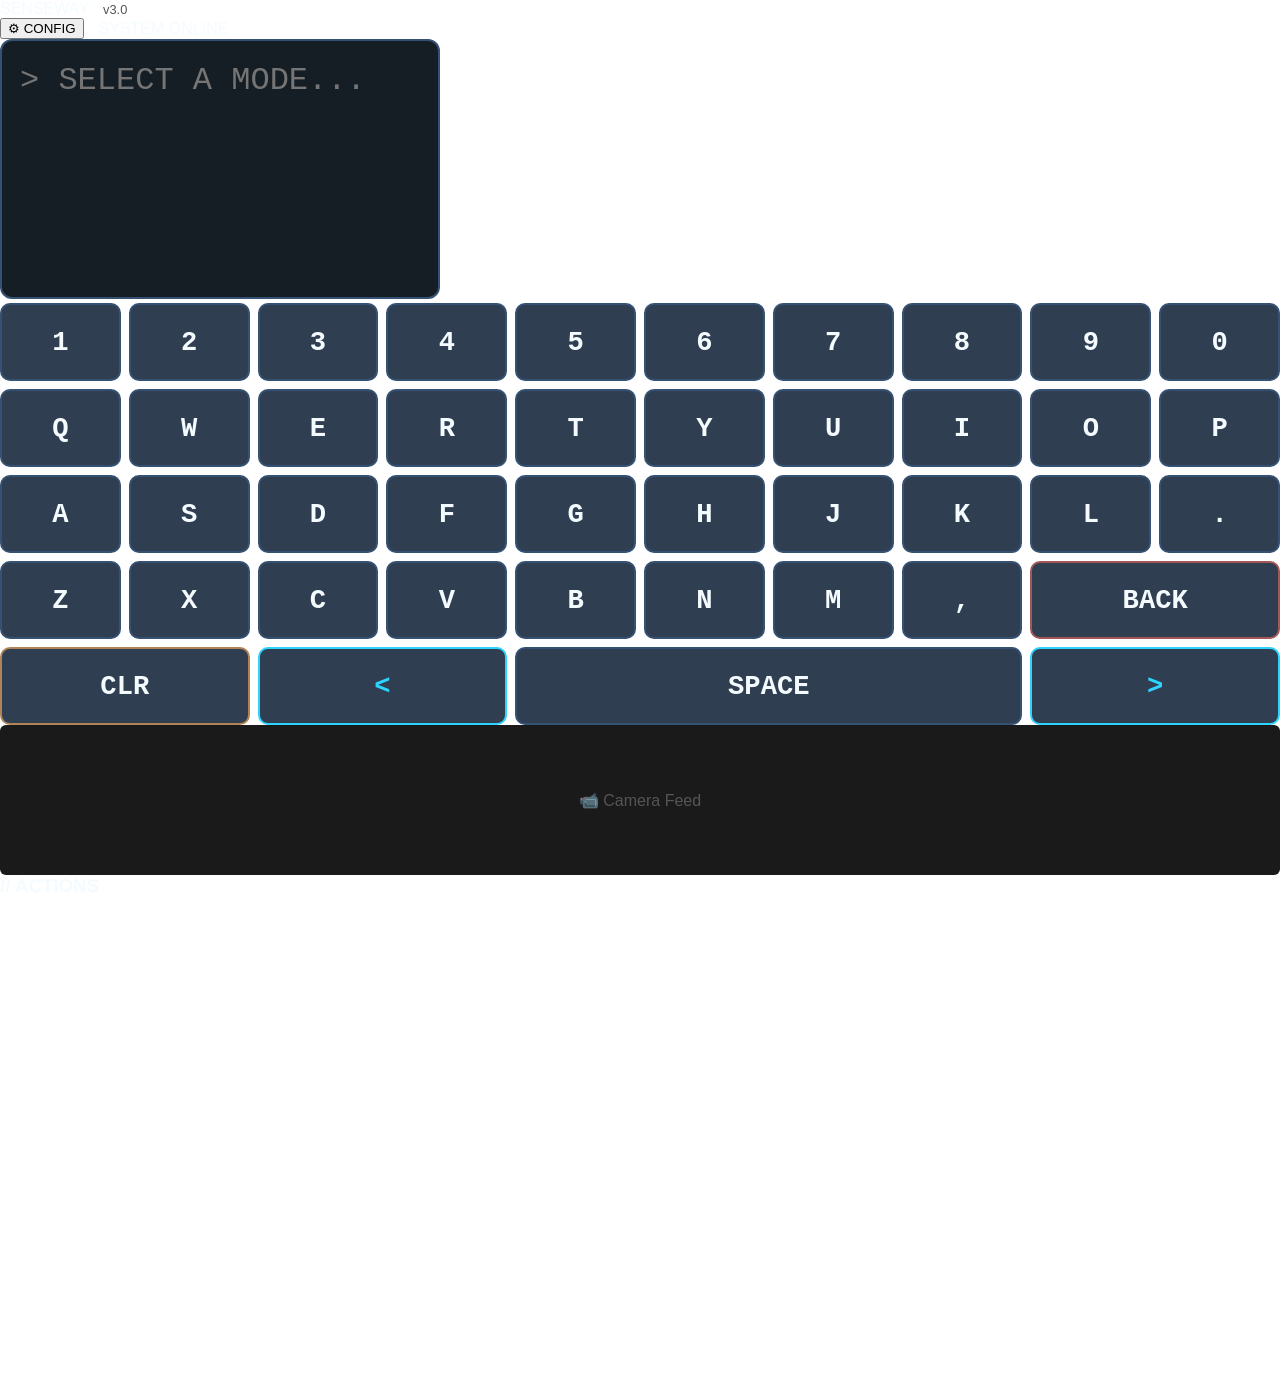
==== static/preview.html @ 3bdbf043 "Initial commit for OptiKinesis" ====
<!DOCTYPE html>
<html lang="en">

<head>
    <meta charset="UTF-8">
    <meta name="viewport" content="width=device-width, initial-scale=1.0">
    <title>SenseWay | Preview</title>
    <link href="https://fonts.googleapis.com/css2?family=Share+Tech+Mono&display=swap" rel="stylesheet">
    <link rel="stylesheet" href="styles.css">
</head>

<body>
    <div id="timer-overlay">5</div>
    <header>
        <div class="logo">SENSEWAY <span style="font-size:0.8rem; color:#555; margin-left:10px;">v3.0</span></div>
        <div style="display:flex; gap:15px; align-items:center;">
            <button id="settings-btn" aria-label="Open system configuration">⚙ CONFIG</button>
            <div class="status-badge" id="sys-status">
                <div class="dot"></div>SYSTEM ONLINE
            </div>
        </div>
    </header>
    <main>
        <div class="work-area">
            <textarea id="output-area" placeholder="> SELECT A MODE..." aria-label="Text input area"></textarea>
            <div id="keyboard" role="group" aria-label="On-screen keyboard">
                <div class="key" role="button" tabindex="0">1</div>
                <div class="key" role="button" tabindex="0">2</div>
                <div class="key" role="button" tabindex="0">3</div>
                <div class="key" role="button" tabindex="0">4</div>
                <div class="key" role="button" tabindex="0">5</div>
                <div class="key" role="button" tabindex="0">6</div>
                <div class="key" role="button" tabindex="0">7</div>
                <div class="key" role="button" tabindex="0">8</div>
                <div class="key" role="button" tabindex="0">9</div>
                <div class="key" role="button" tabindex="0">0</div>
                <div class="key" role="button" tabindex="0">Q</div>
                <div class="key" role="button" tabindex="0">W</div>
                <div class="key" role="button" tabindex="0">E</div>
                <div class="key" role="button" tabindex="0">R</div>
                <div class="key" role="button" tabindex="0">T</div>
                <div class="key" role="button" tabindex="0">Y</div>
                <div class="key" role="button" tabindex="0">U</div>
                <div class="key" role="button" tabindex="0">I</div>
                <div class="key" role="button" tabindex="0">O</div>
                <div class="key" role="button" tabindex="0">P</div>
                <div class="key" role="button" tabindex="0">A</div>
                <div class="key" role="button" tabindex="0">S</div>
                <div class="key" role="button" tabindex="0">D</div>
                <div class="key" role="button" tabindex="0">F</div>
                <div class="key" role="button" tabindex="0">G</div>
                <div class="key" role="button" tabindex="0">H</div>
                <div class="key" role="button" tabindex="0">J</div>
                <div class="key" role="button" tabindex="0">K</div>
                <div class="key" role="button" tabindex="0">L</div>
                <div class="key" role="button" tabindex="0">.</div>
                <div class="key" role="button" tabindex="0">Z</div>
                <div class="key" role="button" tabindex="0">X</div>
                <div class="key" role="button" tabindex="0">C</div>
                <div class="key" role="button" tabindex="0">V</div>
                <div class="key" role="button" tabindex="0">B</div>
                <div class="key" role="button" tabindex="0">N</div>
                <div class="key" role="button" tabindex="0">M</div>
                <div class="key" role="button" tabindex="0">,</div>
                <div class="key backspace span-2" role="button" tabindex="0">BACK</div>
                <div class="key clear span-2" role="button" tabindex="0">CLR</div>
                <div class="key nav-key span-2" role="button" tabindex="0">&lt;</div>
                <div class="key span-4" role="button" tabindex="0">SPACE</div>
                <div class="key nav-key span-2" role="button" tabindex="0">&gt;</div>
            </div>
        </div>
        <div class="sidebar">
            <div class="camera-card">
                <div
                    style="width:100%; height:150px; background:#1a1a1a; display:flex; align-items:center; justify-content:center; color:#555; border-radius:6px;">
                    📹 Camera Feed</div>
            </div>
            <div class="action-deck">
                <h3 style="color: var(--primary-color); margin:0; padding-bottom:6px;">// ACTIONS</h3>
                <button class="action-btn" aria-label="Search Google">SEARCH GOOGLE <span>🔍</span></button>
                <button class="action-btn" aria-label="Search YouTube">SEARCH YOUTUBE <span>▶</span></button>
                <button class="action-btn" style="color: #ff9800; border-color: #ff9800;"
                    aria-label="Type externally">TYPE EXTERNAL <span>⌨</span></button>

                <h3 style="color: var(--danger-color); margin:12px 0 0; padding-bottom:6px;">// EMERGENCY</h3>
                <div class="emergency-group">
                    <button class="action-btn sos-btn" aria-label="Emergency message">MSG CONTACT
                        <span>💬</span></button>
                    <button class="action-btn sos-btn" aria-label="Emergency call">EMERGENCY CONTACT
                        <span>📞</span></button>
                    <button class="action-btn sos-btn" aria-label="Police">DIAL 100 (POLICE) <span>👮</span></button>
                    <button class="action-btn sos-btn" aria-label="Ambulance">DIAL 112 (AMB) <span>🚑</span></button>
                </div>

                <h3 style="color: var(--voice-purple); margin:12px 0 0; padding-bottom:6px;">// VOICE CONTROL</h3>
                <div class="voice-section">
                    <button id="voice-btn" class="action-btn voice-btn" data-state="idle" aria-label="Toggle voice">
                        <span>🎤</span> <span>START VOICE</span>
                    </button>
                    <div class="voice-status" aria-live="polite">
                        <span class="voice-status-indicator idle"></span>
                        <span>Say a command...</span>
                    </div>
                </div>
            </div>
        </div>
    </main>
    <script>
        // Demo: Add locked state on click for testing
        document.querySelectorAll('.key').forEach(k => {
            k.addEventListener('click', () => {
                k.classList.toggle('locked');
                setTimeout(() => k.classList.remove('locked'), 1500);
            });
        });
    </script>
</body>

</html>
---- static/styles.css ----
:root {
    --bg: #05070a;
    --surface: rgba(12, 18, 28, 0.94);
    --surface-soft: rgba(21, 30, 45, 0.9);
    --surface-muted: rgba(31, 46, 68, 0.92);
    --border: #355173;
    --text: #f4fbff;
    --text-muted: #a9bdd5;
    --brand: #2dd4ff;
    --brand-strong: #00aeda;
    --danger: #ff6161;
    --success: #3dda9b;
    --warning: #ffbc63;
    --shadow: 0 16px 48px rgba(0, 0, 0, 0.5);
}

* {
    box-sizing: border-box;
}

html,
body {
    margin: 0;
    width: 100%;
    height: 100%;
    overflow: hidden;
}

body {
    font-family: 'IBM Plex Sans', sans-serif;
    color: var(--text);
    background: transparent;
}

.overlay {
    position: fixed;
    left: 50%;
    bottom: 96px;
    transform: translateX(-50%);
    width: min(1800px, calc(100vw - 28px));
    max-height: min(92vh, 1060px);
    background: var(--surface);
    border: 2px solid var(--border);
    border-radius: 20px;
    box-shadow: var(--shadow);
    z-index: 9998;
    display: flex;
    flex-direction: column;
    backdrop-filter: blur(10px);
}

.overlay.hidden {
    display: none !important;
}

.overlay-header {
    height: 78px;
    display: flex;
    align-items: center;
    justify-content: space-between;
    padding: 0 14px 0 18px;
    border-bottom: 2px solid var(--border);
    background: rgba(8, 14, 22, 0.88);
    border-top-left-radius: 18px;
    border-top-right-radius: 18px;
}

.overlay-header h2 {
    margin: 0;
    font-size: 1.18rem;
    letter-spacing: 0.08em;
    color: var(--brand);
    text-transform: uppercase;
}

.overlay-close {
    width: 52px;
    height: 52px;
    border-radius: 50%;
    border: 2px solid var(--border);
    background: var(--surface-muted);
    color: var(--text);
    font-size: 1rem;
    cursor: pointer;
    transition: transform 150ms ease, border-color 150ms ease, color 150ms ease;
}

.overlay-close:hover {
    border-color: var(--brand);
    color: var(--brand);
    transform: scale(1.04);
}

.overlay-body {
    padding: 20px;
    min-height: 0;
    overflow: auto;
}

.keyboard-shell {
    display: grid;
    grid-template-columns: minmax(0, 2.5fr) minmax(240px, 1fr);
    gap: 12px;
}

.keyboard-left {
    display: grid;
    gap: 10px;
}

#output-area {
    min-height: 260px;
    border: 2px solid var(--border);
    border-radius: 12px;
    background: rgba(3, 11, 19, 0.92);
    color: #def4ff;
    padding: 18px;
    resize: none;
    font-family: 'JetBrains Mono', monospace;
    font-size: clamp(1.25rem, 2.8vw, 2rem);
    line-height: 1.4;
    outline: none;
}

#output-area:focus {
    border-color: var(--brand);
    box-shadow: 0 0 0 3px rgba(45, 212, 255, 0.2);
}

#keyboard {
    display: grid;
    grid-template-columns: repeat(10, minmax(0, 1fr));
    gap: 8px;
}

.key {
    min-height: 78px;
    border: 2px solid var(--border);
    border-radius: 10px;
    background: var(--surface-muted);
    color: var(--text);
    display: flex;
    align-items: center;
    justify-content: center;
    cursor: pointer;
    user-select: none;
    font-family: 'JetBrains Mono', monospace;
    font-size: clamp(1.08rem, 2.4vw, 1.7rem);
    font-weight: 700;
    transition: transform 120ms ease, border-color 120ms ease, background 120ms ease;
}

.key:hover {
    border-color: var(--brand);
    background: rgba(45, 212, 255, 0.2);
}

.key:active {
    transform: scale(0.97);
}

.key.locked {
    border-color: var(--warning);
    box-shadow: 0 0 0 3px rgba(255, 188, 99, 0.2);
}

.span-2 {
    grid-column: span 2;
}

.span-4 {
    grid-column: span 4;
}

.backspace {
    border-color: #a45757;
}

.clear {
    border-color: #b18458;
}

.nav-key {
    border-color: var(--brand);
    color: var(--brand);
}

.keyboard-actions {
    display: grid;
    gap: 10px;
    align-content: start;
}

.action-btn {
    min-height: 74px;
    border: 2px solid var(--border);
    border-radius: 12px;
    background: var(--surface-muted);
    color: var(--text);
    padding: 14px 16px;
    text-align: left;
    font-family: 'IBM Plex Sans', sans-serif;
    font-size: 1.06rem;
    font-weight: 700;
    letter-spacing: 0.03em;
    cursor: pointer;
    transition: transform 130ms ease, border-color 130ms ease, color 130ms ease, background 130ms ease;
}

.action-btn:hover {
    border-color: var(--brand);
    color: var(--brand);
    transform: translateY(-1px);
}

.action-btn:active {
    transform: scale(0.98);
}

.camera-shell {
    display: grid;
}

#camera-feed {
    width: 100%;
    max-height: min(66vh, 600px);
    object-fit: cover;
    border-radius: 14px;
    border: 2px solid var(--border);
    transform: scaleX(-1);
    background: #000;
}

.emergency-shell {
    display: grid;
    gap: 12px;
}

.contact-manager {
    border: 2px solid var(--border);
    border-radius: 12px;
    background: rgba(15, 25, 40, 0.94);
    padding: 10px;
    display: grid;
    gap: 8px;
}

.contact-manager label {
    color: var(--text-muted);
    font-size: 0.86rem;
    letter-spacing: 0.08em;
    text-transform: uppercase;
}

.contact-entry-row {
    display: grid;
    grid-template-columns: minmax(0, 1fr) auto;
    gap: 8px;
}

#contact-number-input {
    min-height: 50px;
    border: 2px solid var(--border);
    border-radius: 10px;
    background: rgba(7, 12, 18, 0.96);
    color: var(--text);
    padding: 0 12px;
    font-family: 'JetBrains Mono', monospace;
    font-size: 0.9rem;
    outline: none;
}

#contact-number-input:focus {
    border-color: var(--brand);
    box-shadow: 0 0 0 3px rgba(45, 212, 255, 0.2);
}

#add-contact-btn {
    min-width: 140px;
    text-align: center;
}

#contact-list {
    list-style: none;
    margin: 0;
    padding: 0;
    display: grid;
    gap: 6px;
}

.contact-item {
    border: 2px solid var(--border);
    border-radius: 10px;
    padding: 6px;
    display: grid;
    grid-template-columns: minmax(0, 1fr) auto;
    gap: 8px;
    align-items: center;
}

.contact-item.active {
    border-color: var(--brand);
    box-shadow: 0 0 0 2px rgba(45, 212, 255, 0.2);
}

.contact-select,
.contact-remove {
    min-height: 40px;
    border-radius: 10px;
    border: 2px solid var(--border);
    cursor: pointer;
    font-family: inherit;
    font-size: 0.84rem;
    font-weight: 700;
}

.contact-select {
    background: rgba(10, 18, 30, 0.95);
    color: var(--text);
    text-align: left;
    padding: 0 10px;
}

.contact-select:hover {
    border-color: var(--brand);
    color: var(--brand);
}

.contact-remove {
    min-width: 88px;
    background: rgba(130, 48, 48, 0.25);
    border-color: #834141;
    color: #ffd0d0;
}

.contact-remove:hover {
    border-color: var(--danger);
    background: rgba(255, 97, 97, 0.32);
    color: #fff;
}

.contact-empty {
    border: 2px dashed var(--border);
    border-radius: 10px;
    padding: 10px;
    color: var(--text-muted);
    font-size: 0.84rem;
}

.emergency-group {
    display: grid;
    grid-template-columns: repeat(2, minmax(0, 1fr));
    gap: 10px;
}

.sos-btn {
    min-height: 108px;
    text-align: center;
    border-color: #7f3d3d;
    color: #ffd8d8;
    background: linear-gradient(180deg, rgba(108, 31, 31, 0.8), rgba(75, 20, 20, 0.88));
}

.sos-btn:hover {
    border-color: var(--danger);
    color: #fff;
    background: linear-gradient(180deg, rgba(255, 97, 97, 0.9), rgba(201, 37, 37, 0.95));
}

.sos-btn.confirming {
    border-color: var(--warning);
    box-shadow: 0 0 0 3px rgba(255, 188, 99, 0.22);
}

.sos-btn.confirmed {
    border-color: var(--success);
    box-shadow: 0 0 0 3px rgba(61, 218, 155, 0.2);
}

.control-shell {
    display: grid;
    gap: 12px;
}

.control-block {
    display: grid;
    gap: 8px;
}

.control-block label {
    color: var(--text-muted);
    font-size: 0.9rem;
}

.control-block input {
    min-height: 58px;
    border: 2px solid var(--border);
    border-radius: 10px;
    background: rgba(8, 14, 22, 0.96);
    color: var(--text);
    font: inherit;
    padding: 0 10px;
}

.control-actions {
    display: grid;
    grid-template-columns: repeat(3, minmax(0, 1fr));
    gap: 10px;
}

.control-status {
    border: 2px solid var(--border);
    border-radius: 10px;
    background: rgba(9, 15, 23, 0.95);
    color: var(--text-muted);
    min-height: 46px;
    padding: 10px;
    font-size: 0.9rem;
}

#floating-status {
    position: fixed;
    left: 50%;
    bottom: 92px;
    transform: translateX(-50%);
    min-height: 38px;
    padding: 0 12px;
    border-radius: 20px;
    border: 2px solid var(--border);
    background: rgba(8, 14, 22, 0.92);
    color: var(--text-muted);
    display: inline-flex;
    align-items: center;
    gap: 8px;
    z-index: 9999;
    font-size: 0.84rem;
}

.status-dot {
    width: 10px;
    height: 10px;
    border-radius: 50%;
    background: #6d7785;
    box-shadow: none;
}

.status-dot.listening {
    background: var(--brand);
    box-shadow: 0 0 12px rgba(45, 212, 255, 0.75);
}

.status-dot.processing {
    background: var(--warning);
    box-shadow: 0 0 12px rgba(255, 188, 99, 0.72);
}

.status-dot.executed {
    background: var(--success);
    box-shadow: 0 0 12px rgba(61, 218, 155, 0.72);
}

.status-dot.error {
    background: var(--danger);
    box-shadow: 0 0 12px rgba(255, 97, 97, 0.72);
}

#floating-bar {
    position: fixed;
    bottom: 20px;
    left: 50%;
    transform: translateX(-50%);
    background: rgba(20, 20, 20, 0.9);
    border: 2px solid #2b3f58;
    padding: 10px 16px;
    border-radius: 40px;
    display: flex;
    gap: 12px;
    z-index: 10000;
    box-shadow: 0 12px 32px rgba(0, 0, 0, 0.45);
}

.bar-btn {
    width: 50px;
    height: 50px;
    border-radius: 50%;
    background: #111924;
    border: 2px solid #334a66;
    color: #fff;
    font-size: 20px;
    cursor: pointer;
    transition: transform 140ms ease, border-color 140ms ease, background 140ms ease;
}

.bar-btn:hover {
    border-color: var(--brand);
    transform: translateY(-1px);
}

.bar-btn.active {
    border-color: var(--brand);
    background: rgba(0, 174, 218, 0.35);
    box-shadow: 0 0 0 2px rgba(45, 212, 255, 0.2);
}

#mic-btn.listening {
    border-color: var(--brand);
    background: rgba(45, 212, 255, 0.25);
}

#mic-btn.processing {
    border-color: var(--warning);
    background: rgba(255, 188, 99, 0.3);
}

#mic-btn.executed {
    border-color: var(--success);
    background: rgba(61, 218, 155, 0.25);
}

#mic-btn.error {
    border-color: var(--danger);
    background: rgba(255, 97, 97, 0.25);
}

.bar-btn:disabled {
    opacity: 0.42;
    cursor: not-allowed;
}

#timer-overlay {
    position: fixed;
    top: 50%;
    left: 50%;
    transform: translate(-50%, -50%);
    width: 170px;
    height: 170px;
    border-radius: 50%;
    border: 4px solid var(--brand);
    background: rgba(4, 10, 16, 0.9);
    color: var(--brand);
    font-family: 'JetBrains Mono', monospace;
    font-size: 4rem;
    display: none;
    place-items: center;
    z-index: 12000;
}

.fatigue-toast {
    position: fixed;
    top: 16px;
    left: 50%;
    transform: translateX(-50%);
    border: 2px solid #8a6c3f;
    background: rgba(58, 42, 16, 0.9);
    color: #ffdca7;
    border-radius: 12px;
    padding: 12px 14px;
    display: flex;
    align-items: center;
    gap: 10px;
    z-index: 12000;
    width: min(700px, calc(100% - 20px));
    opacity: 0;
    transition: opacity 180ms ease, transform 180ms ease;
}

.fatigue-toast.visible {
    opacity: 1;
    transform: translateX(-50%) translateY(0);
}

.fatigue-toast.hidden {
    opacity: 0;
    pointer-events: none;
    transform: translateX(-50%) translateY(-10px);
}

.modal-overlay {
    position: fixed;
    inset: 0;
    background: rgba(2, 7, 13, 0.88);
    display: flex;
    align-items: center;
    justify-content: center;
    z-index: 13000;
    padding: 14px;
}

.modal-overlay.hidden {
    display: none !important;
}

.voice-modal-content {
    width: min(460px, 100%);
    border-radius: 16px;
    border: 2px solid var(--brand);
    background: rgba(11, 17, 27, 0.97);
    padding: 20px;
    text-align: center;
}

.voice-modal-content h3 {
    margin: 0 0 8px;
    color: var(--brand);
}

.voice-modal-content p {
    margin: 0;
    color: var(--text);
    line-height: 1.45;
}

.voice-modal-actions {
    margin-top: 14px;
    display: flex;
    justify-content: center;
    gap: 10px;
}

.btn-confirm,
.btn-deny {
    min-height: 46px;
    min-width: 120px;
    border-radius: 10px;
    border: 2px solid transparent;
    font-family: inherit;
    font-size: 0.94rem;
    font-weight: 700;
    cursor: pointer;
}

.btn-confirm {
    background: var(--brand);
    color: #031019;
}

.btn-confirm:hover {
    background: var(--brand-strong);
    color: #fff;
}

.btn-deny {
    background: var(--danger);
    color: #fff;
}

.btn-deny:hover {
    background: #e34a4a;
}

.hidden {
    display: none !important;
}

*:focus-visible {
    outline: 3px solid var(--brand);
    outline-offset: 2px;
}

@media (max-width: 980px) {
    .keyboard-shell {
        grid-template-columns: 1fr;
    }

    .control-actions {
        grid-template-columns: 1fr;
    }

    .emergency-group {
        grid-template-columns: 1fr;
    }
}

@media (max-width: 760px) {
    #floating-status {
        width: calc(100vw - 24px);
        justify-content: center;
        text-align: center;
        bottom: 86px;
    }

    #floating-bar {
        width: calc(100vw - 16px);
        padding: 8px;
        gap: 8px;
        justify-content: space-between;
        border-radius: 26px;
    }

    .bar-btn {
        width: 46px;
        height: 46px;
    }

    .overlay {
        bottom: 84px;
        width: calc(100vw - 12px);
        max-height: calc(100vh - 150px);
        border-radius: 16px;
    }

    .overlay-header {
        height: 62px;
        border-top-left-radius: 14px;
        border-top-right-radius: 14px;
        padding: 0 10px 0 12px;
    }

    .contact-entry-row {
        grid-template-columns: 1fr;
    }

    #add-contact-btn {
        min-width: 0;
    }

    #keyboard {
        gap: 6px;
    }

    .key {
        min-height: 52px;
        font-size: 0.94rem;
    }

    .action-btn {
        min-height: 56px;
        font-size: 0.85rem;
    }
}
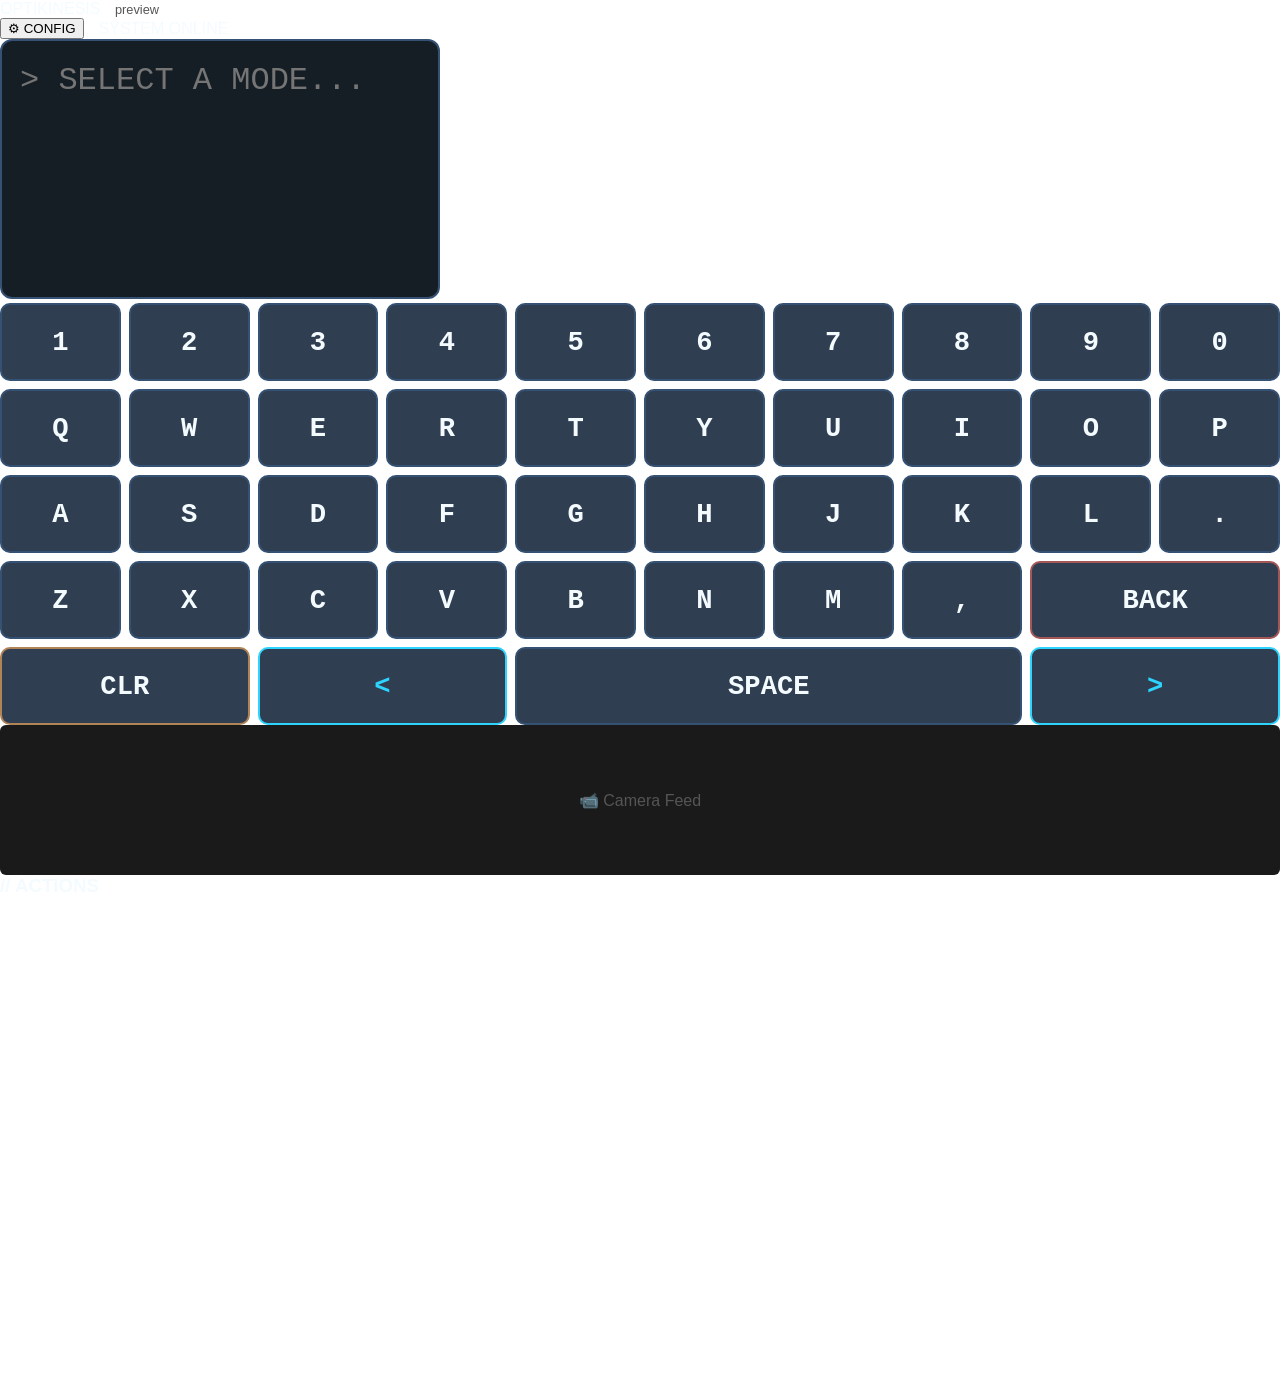
==== commit 75c49a82: "Update blink detection settings for single blink" ====
--- a/static/preview.html
+++ b/static/preview.html
@@ -4,7 +4,7 @@
 <head>
     <meta charset="UTF-8">
     <meta name="viewport" content="width=device-width, initial-scale=1.0">
-    <title>SenseWay | Preview</title>
+    <title>OptiKinesis | Historical Preview</title>
     <link href="https://fonts.googleapis.com/css2?family=Share+Tech+Mono&display=swap" rel="stylesheet">
     <link rel="stylesheet" href="styles.css">
 </head>
@@ -12,7 +12,7 @@
 <body>
     <div id="timer-overlay">5</div>
     <header>
-        <div class="logo">SENSEWAY <span style="font-size:0.8rem; color:#555; margin-left:10px;">v3.0</span></div>
+        <div class="logo">OPTIKINESIS <span style="font-size:0.8rem; color:#555; margin-left:10px;">preview</span></div>
         <div style="display:flex; gap:15px; align-items:center;">
             <button id="settings-btn" aria-label="Open system configuration">⚙ CONFIG</button>
             <div class="status-badge" id="sys-status">
@@ -116,4 +116,4 @@
     </script>
 </body>
 
-</html>+</html>
